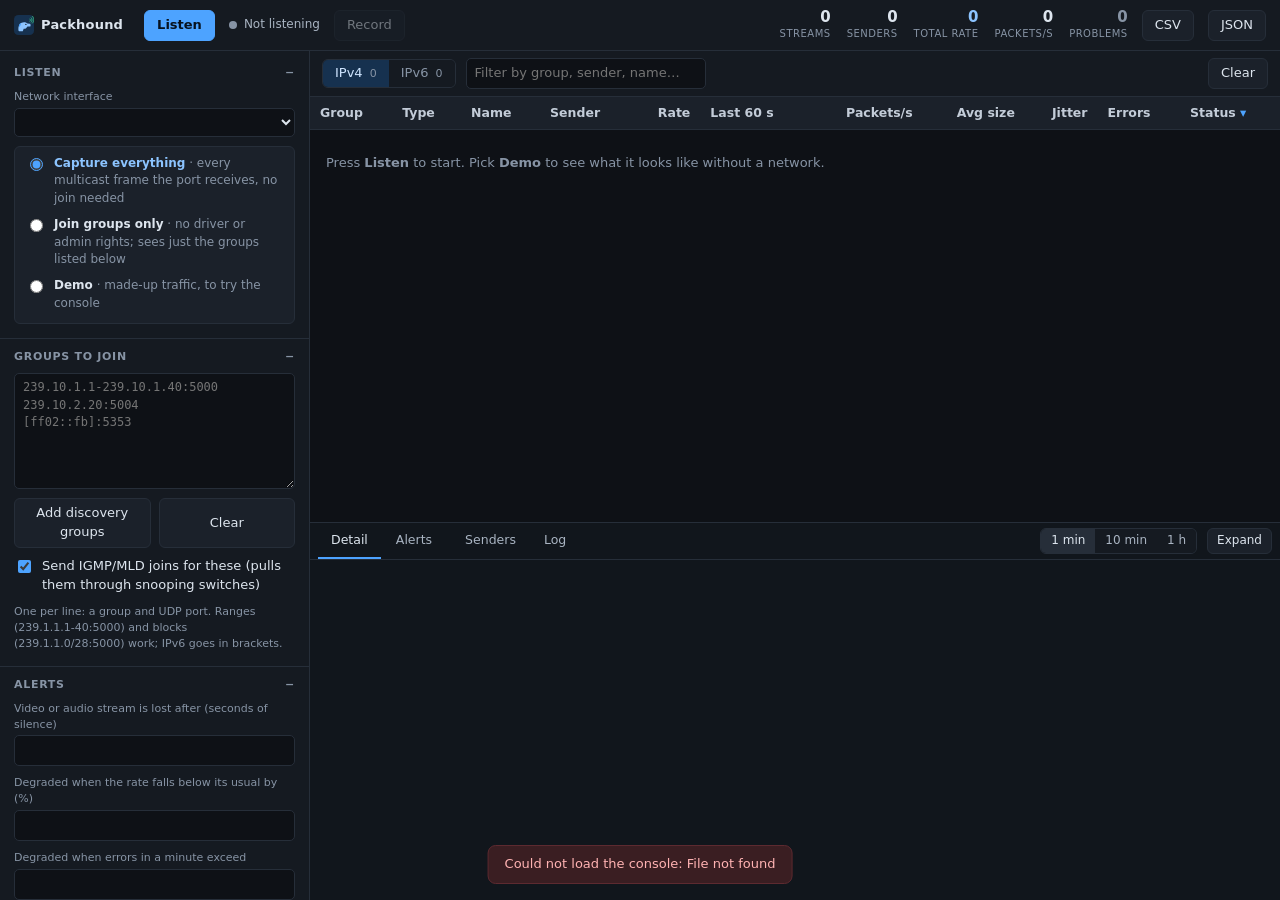
==== web/index.html @ dc928b0a "Packhound: watch the multicast streams arriving at a network port Lists every multicast stream on th" ====
<!doctype html>
<html lang="en">
<head>
<meta charset="utf-8">
<meta name="viewport" content="width=device-width, initial-scale=1">
<title>Packhound</title>
<link rel="stylesheet" href="style.css">
<link rel="icon" type="image/svg+xml" href="icon.svg">
</head>
<body>

<header>
  <div class="brand"><img src="icon.svg" alt="" width="20" height="20">Packhound <span id="ver"></span><a id="update" class="update" hidden target="_blank" rel="noopener"></a></div>
  <button id="listen" class="primary">Listen</button>
  <div class="state" id="state"><span class="dot" id="dot"></span><span id="stateText">Not listening</span></div>
  <button id="record" title="Record the multicast traffic to a pcap file for Wireshark" disabled>Record</button>
  <div class="counters">
    <div class="counter"><b id="cStreams">0</b><i>streams</i></div>
    <div class="counter"><b id="cSenders">0</b><i>senders</i></div>
    <div class="counter acc"><b id="cRate">0</b><i>total rate</i></div>
    <div class="counter"><b id="cPps">0</b><i>packets/s</i></div>
    <div class="counter err"><b id="cProblems">0</b><i>problems</i></div>
  </div>
  <button id="expCsv" title="Download the stream table as CSV">CSV</button>
  <button id="expJson" title="Download the stream table and alerts as JSON">JSON</button>
</header>

<div class="app">
<aside id="aside">
  <section>
    <h2>Listen</h2>
    <div class="body">
      <label><span>Network interface</span><select id="iface"></select></label>
      <div class="seg">
        <label class="check"><input type="radio" name="mode" value="capture" checked>
          <span><b>Capture everything</b> · every multicast frame the port receives, no join needed</span></label>
        <label class="check"><input type="radio" name="mode" value="join">
          <span><b>Join groups only</b> · no driver or admin rights; sees just the groups listed below</span></label>
        <label class="check"><input type="radio" name="mode" value="demo">
          <span><b>Demo</b> · made-up traffic, to try the console</span></label>
      </div>
      <div class="hint warn" id="liveWhy" hidden></div>
    </div>
  </section>

  <section>
    <h2>Groups to join</h2>
    <div class="body">
      <textarea id="groups" rows="6" spellcheck="false" placeholder="239.10.1.1-239.10.1.40:5000&#10;239.10.2.20:5004&#10;[ff02::fb]:5353"></textarea>
      <div class="row"><button id="addCommon">Add discovery groups</button><button id="clearGroups">Clear</button></div>
      <label class="check" id="joinTooRow"><input type="checkbox" id="joinToo" checked> Send IGMP/MLD joins for these (pulls them through snooping switches)</label>
      <div class="hint">One per line: a group and UDP port. Ranges (239.1.1.1-40:5000) and blocks (239.1.1.0/28:5000) work; IPv6 goes in brackets.</div>
      <div class="hint warn" id="groupErr" hidden></div>
    </div>
  </section>

  <section>
    <h2>Alerts</h2>
    <div class="body">
      <label><span>Video or audio stream is lost after (seconds of silence)</span><input type="number" id="silentAfter" min="1" step="1"></label>
      <label><span>Degraded when the rate falls below its usual by (%)</span><input type="number" id="dropPct" min="0" max="100" step="5"></label>
      <label><span>Degraded when errors in a minute exceed</span><input type="number" id="errPerMin" min="0" step="1"></label>
      <label class="check"><input type="checkbox" id="newSenders"> Alert when a video or audio group gains a second sender</label>
      <div class="hint">Discovery and control protocols speak when they have something to say, so they are never alarmed; they show as Quiet after five silent minutes.</div>
    </div>
  </section>

  <section class="collapsed">
    <h2>Display</h2>
    <div class="body">
      <label><span>Rates averaged over</span>
        <select id="avgSeconds"><option value="1">1 second</option><option value="5">5 seconds</option><option value="10">10 seconds</option></select></label>
      <label class="check"><input type="checkbox" id="showLinkLocal" checked> Show link-local control traffic (224.0.0.x, ff02::)</label>
    </div>
  </section>
</aside>

<main>
  <div class="tablebar">
    <div class="famtabs" role="tablist">
      <button class="fam on" data-fam="4" role="tab">IPv4 <span id="n4">0</span></button>
      <button class="fam" data-fam="6" role="tab">IPv6 <span id="n6">0</span></button>
    </div>
    <input type="text" id="filter" placeholder="Filter by group, sender, name…" aria-label="Filter streams">
    <div class="chips" id="chips"></div>
    <span class="spacer"></span>
    <span class="hint" id="nRows"></span>
    <button id="clear" title="Forget every stream seen so far">Clear</button>
  </div>
  <div class="tablewrap" id="tablewrap">
    <table id="tbl">
      <thead><tr>
        <th data-k="group">Group</th><th data-k="type">Type</th><th data-k="name">Name</th><th data-k="sender">Sender</th>
        <th data-k="bps" class="num">Rate</th><th>Last 60 s</th><th data-k="pps" class="num">Packets/s</th>
        <th data-k="avgSize" class="num">Avg size</th><th data-k="jitterMs" class="num">Jitter</th>
        <th data-k="errors">Errors</th><th data-k="status" class="sorted">Status</th>
      </tr></thead>
      <tbody id="rows"></tbody>
    </table>
    <div class="empty" id="empty">Press <b>Listen</b> to start. Pick <b>Demo</b> to see what it looks like without a network.</div>
  </div>

  <div class="drawer" id="drawer">
    <div class="tabs">
      <div class="tab on" data-tab="detail">Detail</div>
      <div class="tab" data-tab="alerts">Alerts<span class="n" id="nAlerts"></span></div>
      <div class="tab" data-tab="senders">Senders</div>
      <div class="tab" data-tab="log">Log</div>
      <span class="spacer"></span>
      <span class="segbtns" id="win"><button data-win="60" class="on">1 min</button><button data-win="600">10 min</button><button data-win="3600">1 h</button></span>
      <button id="expand" class="small">Expand</button>
    </div>
    <div class="pane" id="pane-detail"></div>
    <div class="pane" id="pane-alerts" hidden></div>
    <div class="pane" id="pane-senders" hidden></div>
    <div class="pane mono" id="pane-log" hidden></div>
  </div>
</main>
</div>

<div class="toast" id="toast" hidden></div>
<script src="app.js"></script>
</body>
</html>
---- web/style.css ----
:root {
  --bg: #0e1116;
  --panel: #151a21;
  --panel2: #1b212a;
  --line: #262e39;
  --text: #dde5ee;
  --muted: #8794a5;
  --accent: #4da3ff;
  --ok: #3ecf8e;
  --warn: #f0b429;
  --err: #ff6b6b;
  --mono: ui-monospace, "Cascadia Mono", Consolas, "SF Mono", Menlo, monospace;
}

* { box-sizing: border-box; }
[hidden] { display: none !important; }

body {
  margin: 0;
  background: var(--bg);
  color: var(--text);
  font: 13px/1.45 system-ui, -apple-system, "Segoe UI", sans-serif;
  height: 100vh;
  display: flex;
  flex-direction: column;
  overflow: hidden;
}

/* ---- header ---- */
header {
  display: flex;
  flex-wrap: wrap;
  align-items: center;
  gap: 8px 14px;
  padding: 9px 14px;
  background: var(--panel);
  border-bottom: 1px solid var(--line);
  flex: none;
}
.brand { font-weight: 650; letter-spacing: .2px; display: flex; align-items: center; gap: 7px; }
.brand span { color: var(--muted); font-weight: 400; font-size: 11px; }

button {
  font: inherit;
  color: var(--text);
  background: var(--panel2);
  border: 1px solid var(--line);
  border-radius: 6px;
  padding: 5px 12px;
  cursor: pointer;
}
button:hover:not(:disabled) { border-color: #35404e; background: #212a35; }
button:disabled { opacity: .45; cursor: default; }
button.primary { background: var(--accent); border-color: var(--accent); color: #07121f; font-weight: 600; }
button.primary:hover:not(:disabled) { background: #6bb4ff; border-color: #6bb4ff; }
button.danger { background: #3a1e22; border-color: #5d2a30; color: #ffb3b3; }
button.danger:hover:not(:disabled) { background: #4a2329; border-color: #7c3038; }
button.rec { background: #3a1e22; border-color: #7c3038; color: #ffc9c9; }
button.small { padding: 3px 9px; font-size: 12px; }

.state { display: flex; align-items: center; gap: 7px; color: #a9b4c2; font-size: 12px; min-width: 0; }
.dot { width: 8px; height: 8px; border-radius: 50%; background: var(--muted); flex: none; }
.dot.on { background: var(--ok); box-shadow: 0 0 0 3px #123326; }
.dot.rec { background: var(--err); box-shadow: 0 0 0 3px #3a1e22; }

.counters { display: flex; flex-wrap: wrap; gap: 16px; margin-left: auto; align-items: center; }
.counter { text-align: right; line-height: 1.15; }
.counter b { display: block; font-size: 15px; font-variant-numeric: tabular-nums; }
.counter i { font-style: normal; color: var(--muted); font-size: 10px; text-transform: uppercase; letter-spacing: .5px; }
.counter.acc b { color: #8cc4ff; }
.counter.err b { color: var(--muted); }
.counter.err.live b { color: var(--err); }

.update {
  margin-left: 6px; padding: 2px 9px; border-radius: 999px;
  font-size: 12px; font-weight: 600; text-decoration: none;
  color: var(--accent); border: 1px solid var(--accent);
}

/* ---- layout ---- */
.app { flex: 1; display: flex; min-height: 0; }
aside {
  width: 310px;
  flex: none;
  background: var(--panel);
  border-right: 1px solid var(--line);
  overflow-y: auto;
  padding: 4px 0 24px;
}
main { flex: 1; display: flex; flex-direction: column; min-width: 0; }
.spacer { flex: 1; }

section { border-bottom: 1px solid var(--line); }
section > h2 {
  margin: 0;
  font-size: 11px;
  text-transform: uppercase;
  letter-spacing: .7px;
  color: var(--muted);
  padding: 10px 14px 8px;
  cursor: pointer;
  user-select: none;
  display: flex;
  justify-content: space-between;
}
section > h2::after { content: "−"; }
section.collapsed > h2::after { content: "+"; }
section.collapsed > .body { display: none; }
.body { padding: 0 14px 14px; display: flex; flex-direction: column; gap: 9px; }

label { display: block; }
label > span { display: block; color: var(--muted); font-size: 11px; margin-bottom: 3px; }
input[type=text], input[type=number], select, textarea {
  width: 100%;
  font: inherit;
  color: var(--text);
  background: var(--bg);
  border: 1px solid var(--line);
  border-radius: 5px;
  padding: 5px 8px;
}
input:focus, select:focus, textarea:focus { outline: none; border-color: var(--accent); }
textarea { font-family: var(--mono); font-size: 12px; resize: vertical; min-height: 92px; }
.row { display: flex; gap: 8px; }
.row > * { flex: 1; min-width: 0; }
.check { display: flex; align-items: flex-start; gap: 8px; cursor: pointer; }
.check input { accent-color: var(--accent); margin-top: 3px; }
.check.disabled { opacity: .45; cursor: not-allowed; }
.hint { color: var(--muted); font-size: 11px; }
.hint.warn { color: var(--warn); }
.seg { display: flex; flex-direction: column; gap: 6px; padding: 8px 10px; background: var(--panel2); border: 1px solid var(--line); border-radius: 6px; }
.seg .check span { font-size: 12px; color: var(--muted); }
.seg .check b { color: var(--text); font-weight: 600; }
.seg input:checked + span b { color: #8cc4ff; }
aside.locked section:first-child .body, aside.locked #groups { opacity: .55; }

/* ---- table ---- */
.tablebar {
  display: flex;
  flex-wrap: wrap;
  gap: 8px 10px;
  align-items: center;
  padding: 7px 12px;
  border-bottom: 1px solid var(--line);
  background: var(--panel);
}
.tablebar input[type=text] { max-width: 240px; }
.famtabs { display: inline-flex; border: 1px solid var(--line); border-radius: 6px; overflow: hidden; }
.fam { border: 0; border-radius: 0; background: var(--panel); color: var(--muted); padding: 4px 12px; }
.fam span { font-size: 11px; color: var(--muted); margin-left: 3px; }
.fam.on { background: #16314f; color: #cfe5ff; }
.chips { display: flex; gap: 6px; flex-wrap: wrap; }
.chip {
  border: 1px solid var(--line);
  background: var(--panel2);
  border-radius: 20px;
  padding: 2px 10px;
  font-size: 11.5px;
  cursor: pointer;
  color: #c3ccd8;
}
.chip.on { background: #16314f; border-color: #2c5f95; color: #cfe5ff; }

.tablewrap { flex: 1; overflow: auto; min-height: 120px; }
table { width: 100%; border-collapse: collapse; font-size: 12.5px; }
thead th {
  position: sticky;
  top: 0;
  background: var(--panel2);
  text-align: left;
  font-weight: 600;
  color: #c3ccd8;
  padding: 7px 10px;
  border-bottom: 1px solid var(--line);
  white-space: nowrap;
  z-index: 1;
}
thead th[data-k] { cursor: pointer; }
thead th.sorted::after { content: " ▾"; color: var(--accent); }
thead th.sorted.asc::after { content: " ▴"; }
tbody td { padding: 5px 10px; border-bottom: 1px solid #1b2129; white-space: nowrap; vertical-align: middle; }
tbody tr { cursor: pointer; }
tbody tr:hover { background: #182029; }
tbody tr.sel { background: #14263a; }
.num { text-align: right; font-variant-numeric: tabular-nums; }
.mono, td.m { font-family: var(--mono); font-size: 12px; }
td.name { max-width: 300px; overflow: hidden; text-overflow: ellipsis; }
.empty { color: var(--muted); padding: 24px 16px; }

.badge { display: inline-block; font-size: 11px; font-weight: 600; padding: 1px 7px; border-radius: 4px; white-space: nowrap; }
.k-video { background: #14304f; color: #8cc4ff; }
.k-audio { background: #2e2350; color: #c7b4ff; }
.k-disc { background: #0f3a33; color: #6fe0c4; }
.k-time { background: #3d2a10; color: #ffc46b; }
.k-net { background: #262e39; color: #c3ccd8; }
.k-unk { background: #1b212a; color: var(--muted); border: 1px dashed #35404e; }

.st { display: inline-block; font-size: 11px; padding: 1px 7px; border-radius: 4px; }
.st-ok { background: #123326; color: #5fe0a6; }
.st-warn { background: #3a2e0d; color: #f5c451; }
.st-err { background: #3a1e22; color: #ff9b9b; }
.st-idle { background: #1b212a; color: #a9b4c2; }
.e-ok { color: var(--muted); }
.e-err { color: #ff9b9b; }
svg.spark { display: block; }

/* ---- drawer ---- */
.drawer { flex: none; height: 42vh; min-height: 220px; border-top: 1px solid var(--line); display: flex; flex-direction: column; background: #11161c; }
.drawer.big { height: 72vh; }
.tabs { display: flex; flex-wrap: wrap; gap: 2px; padding: 0 8px; border-bottom: 1px solid var(--line); align-items: center; }
.tab { padding: 8px 13px; font-size: 12.5px; color: #a9b4c2; cursor: pointer; border-bottom: 2px solid transparent; }
.tab.on { color: var(--text); border-bottom-color: var(--accent); }
.tab .n { color: var(--err); font-size: 11px; margin-left: 5px; }
.segbtns { display: inline-flex; border: 1px solid var(--line); border-radius: 6px; overflow: hidden; margin-right: 8px; }
.segbtns button { border: 0; border-radius: 0; font-size: 12px; background: var(--panel); color: #a9b4c2; padding: 3px 10px; }
.segbtns button.on { background: var(--line); color: var(--text); }
.pane { flex: 1; overflow: auto; padding: 12px 16px; }
.pane.mono { font-family: var(--mono); font-size: 11.5px; white-space: pre-wrap; word-break: break-word; color: #c6d2df; }
.pane .t { color: var(--muted); }

.detail { display: flex; flex-wrap: wrap; gap: 16px 28px; }
.detail .facts { flex: 1 1 280px; min-width: 0; display: flex; flex-direction: column; gap: 8px; }
.detail .graph { flex: 2 1 420px; min-width: 0; display: flex; flex-direction: column; gap: 4px; }
.detail .tables { flex: 1 1 100%; display: flex; flex-wrap: wrap; gap: 16px; }
.detail .tables > div { flex: 1 1 420px; min-width: 0; }
.dhead { display: flex; flex-wrap: wrap; gap: 8px; align-items: center; }
.dhead .g { font-family: var(--mono); font-size: 15px; font-weight: 600; }
.dname { color: #c3ccd8; }
dl.kv { display: grid; grid-template-columns: auto 1fr; gap: 4px 14px; margin: 0; font-size: 12.5px; }
dl.kv dt { color: var(--muted); }
dl.kv dd { margin: 0; font-family: var(--mono); font-size: 12px; word-break: break-word; }
.gcap { display: flex; justify-content: space-between; font-size: 12px; color: var(--muted); }
.chart { width: 100%; height: 160px; background: var(--bg); border: 1px solid var(--line); border-radius: 6px; display: block; }
.ttl { font-size: 12px; color: var(--muted); margin: 0 0 4px; }
.box { overflow: auto; border: 1px solid var(--line); border-radius: 6px; max-height: 320px; }
.box table { font-size: 12px; }
.box thead th { background: var(--panel); }
.box td { font-family: var(--mono); font-size: 11.5px; }

.alert { display: grid; grid-template-columns: max-content 64px minmax(160px, auto) 1fr; gap: 10px; padding: 5px 0; border-bottom: 1px solid #1b2129; align-items: baseline; }
.alert .when { white-space: nowrap; color: var(--muted); font-family: var(--mono); font-size: 11.5px; }
.alert .grp { font-family: var(--mono); font-size: 12px; cursor: pointer; }
.alert .grp:hover { color: #8cc4ff; text-decoration: underline; }

.toast { position: fixed; bottom: 16px; left: 50%; transform: translateX(-50%); background: #3a1e22; border: 1px solid #5d2a30; color: #ffb3b3; padding: 9px 16px; border-radius: 8px; max-width: 90vw; z-index: 5; }
.toast.ok { background: #123326; border-color: #1f5c43; color: #b9f3d6; }

/* ---- narrow screens: the sidebar goes above the table ---- */
@media (max-width: 820px) {
  body { height: auto; overflow: auto; }
  .app { flex-direction: column; }
  aside { width: auto; border-right: 0; border-bottom: 1px solid var(--line); }
  .tablewrap { max-height: 60vh; }
  .drawer, .drawer.big { height: auto; min-height: 0; }
  .counters { margin-left: 0; }
}
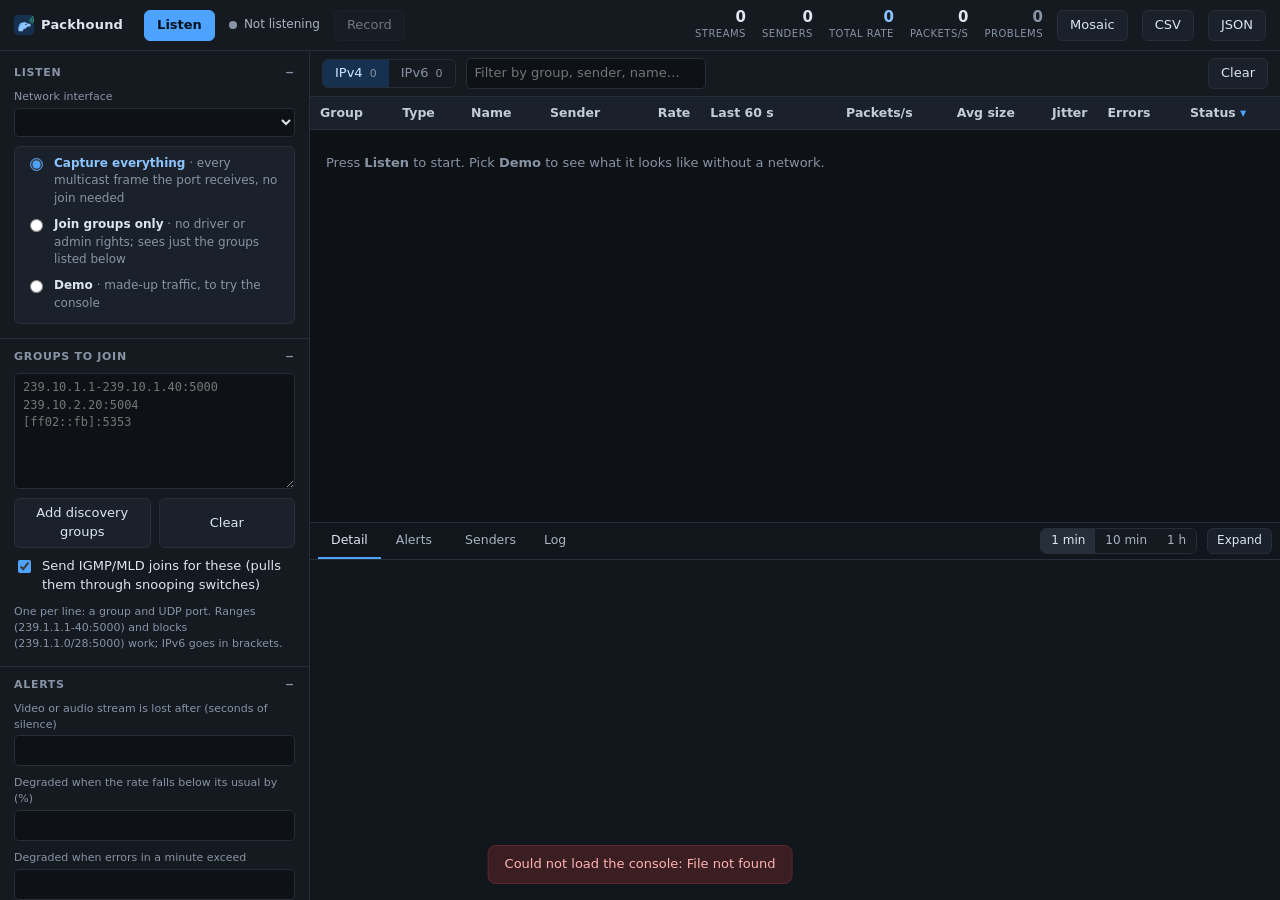
==== commit ae24171c: "Add the mosaic: a still of every channel, in its own page and the REST API A still is the next key p" ====
--- a/web/index.html
+++ b/web/index.html
@@ -13,6 +13,7 @@
   <div class="brand"><img src="icon.svg" alt="" width="20" height="20">Packhound <span id="ver"></span><a id="update" class="update" hidden target="_blank" rel="noopener"></a></div>
   <button id="listen" class="primary">Listen</button>
   <div class="state" id="state"><span class="dot" id="dot"></span><span id="stateText">Not listening</span></div>
+  <span class="localdrop" id="localDrop" hidden></span>
   <button id="record" title="Record the multicast traffic to a pcap file for Wireshark" disabled>Record</button>
   <div class="counters">
     <div class="counter"><b id="cStreams">0</b><i>streams</i></div>
@@ -21,6 +22,10 @@
     <div class="counter"><b id="cPps">0</b><i>packets/s</i></div>
     <div class="counter err"><b id="cProblems">0</b><i>problems</i></div>
   </div>
+  <span class="who" id="who" hidden></span>
+  <a href="mosaic" target="_blank" rel="noopener" title="A still of every channel, in a new tab"><button type="button">Mosaic</button></a>
+  <button id="settingsBtn" hidden>Settings</button>
+  <a id="logout" href="/auth/logout" hidden><button type="button">Log out</button></a>
   <button id="expCsv" title="Download the stream table as CSV">CSV</button>
   <button id="expJson" title="Download the stream table and alerts as JSON">JSON</button>
 </header>
@@ -119,6 +124,8 @@
 </div>
 
 <div class="toast" id="toast" hidden></div>
+<div class="modal" id="settings" hidden></div>
 <script src="app.js"></script>
+<script src="settings.js"></script>
 </body>
 </html>
--- a/web/style.css
+++ b/web/style.css
@@ -71,6 +71,7 @@
 .counter.err b { color: var(--muted); }
 .counter.err.live b { color: var(--err); }
 
+.localdrop { font-size: 12px; color: #f5c451; background: #3a2e0d; border: 1px solid #6b5418; border-radius: 6px; padding: 3px 9px; }
 .update {
   margin-left: 6px; padding: 2px 9px; border-radius: 999px;
   font-size: 12px; font-weight: 600; text-decoration: none;
@@ -202,6 +203,8 @@
 .st-idle { background: #1b212a; color: #a9b4c2; }
 .e-ok { color: var(--muted); }
 .e-err { color: #ff9b9b; }
+.sname { color: var(--muted); font-family: system-ui, sans-serif; font-size: 11.5px; }
+.srcerr { color: #c9a95a; font-size: 11px; }
 svg.spark { display: block; }
 
 /* ---- drawer ---- */
@@ -226,6 +229,11 @@
 .dhead { display: flex; flex-wrap: wrap; gap: 8px; align-items: center; }
 .dhead .g { font-family: var(--mono); font-size: 15px; font-weight: 600; }
 .dname { color: #c3ccd8; }
+.play { display: flex; flex-wrap: wrap; align-items: center; gap: 6px; }
+.play a.small { color: var(--text); background: var(--panel2); border: 1px solid var(--line); border-radius: 6px; padding: 3px 9px; font-size: 12px; text-decoration: none; }
+.play a.small:hover { background: #212a35; border-color: #35404e; }
+.play .url { color: var(--muted); font-size: 11.5px; }
+.playable { color: var(--muted); font-size: 9px; margin-left: 4px; }
 dl.kv { display: grid; grid-template-columns: auto 1fr; gap: 4px 14px; margin: 0; font-size: 12.5px; }
 dl.kv dt { color: var(--muted); }
 dl.kv dd { margin: 0; font-family: var(--mono); font-size: 12px; word-break: break-word; }
@@ -254,3 +262,63 @@
   .drawer, .drawer.big { height: auto; min-height: 0; }
   .counters { margin-left: 0; }
 }
+
+/* ---- login (the service) ---- */
+body.loginpage { align-items: center; justify-content: center; }
+.login { width: min(340px, calc(100vw - 32px)); display: flex; flex-direction: column; gap: 12px; background: var(--panel); border: 1px solid var(--line); border-radius: 10px; padding: 24px; }
+.login .brand { font-size: 17px; margin-bottom: 6px; }
+.login button { padding: 8px; }
+
+/* ---- settings dialog (the service) ---- */
+.who { color: var(--muted); font-size: 12px; }
+.modal { position: fixed; inset: 0; background: rgba(0,0,0,.6); display: flex; align-items: flex-start; justify-content: center; z-index: 4; overflow: auto; padding: 32px 16px; }
+.dialog { background: var(--panel); border: 1px solid var(--line); border-radius: 10px; width: min(920px, 100%); display: flex; flex-direction: column; }
+.dialog > header { border-radius: 10px 10px 0 0; }
+.dialog .stabs { display: flex; flex-wrap: wrap; gap: 2px; padding: 0 10px; border-bottom: 1px solid var(--line); }
+.dialog .stab { padding: 9px 14px; cursor: pointer; color: #a9b4c2; border-bottom: 2px solid transparent; }
+.dialog .stab.on { color: var(--text); border-bottom-color: var(--accent); }
+.dialog .spane { padding: 18px 20px 22px; display: flex; flex-direction: column; gap: 12px; }
+.dialog .grid2 { display: grid; grid-template-columns: repeat(auto-fit, minmax(240px, 1fr)); gap: 12px 18px; }
+.dialog code, .dialog pre { font-family: var(--mono); font-size: 12px; background: var(--bg); border: 1px solid var(--line); border-radius: 5px; padding: 2px 6px; word-break: break-all; }
+.dialog pre { padding: 10px 12px; white-space: pre-wrap; margin: 0; }
+.dialog h3 { margin: 6px 0 0; font-size: 13px; }
+.dialog .actions { display: flex; flex-wrap: wrap; gap: 8px; }
+.ifrow { display: grid; grid-template-columns: 90px 1fr 150px; gap: 8px 12px; align-items: center; border-bottom: 1px solid #1b2129; padding: 8px 0; }
+.ifrow .stat { color: var(--muted); font-size: 12px; font-family: var(--mono); }
+.ifedit { grid-column: 1 / -1; display: grid; grid-template-columns: repeat(auto-fit, minmax(160px, 1fr)); gap: 8px; }
+@media (max-width: 600px) { .ifrow { grid-template-columns: 1fr; } }
+
+/* ---- mosaic ---- */
+.mosaicpage { overflow: auto; }
+.mosaicpage header { position: sticky; top: 0; z-index: 2; }
+.mosaicpage.offline header { border-bottom-color: var(--err); }
+.mcount { color: var(--muted); }
+.mosaicpage input[type=search] { font: inherit; color: var(--text); background: var(--panel2); border: 1px solid var(--line); border-radius: 6px; padding: 4px 9px; width: 200px; }
+.mtoggle { color: var(--muted); display: flex; align-items: center; gap: 5px; cursor: pointer; }
+.mnote { color: var(--warn); }
+.mosaic { display: grid; grid-template-columns: repeat(auto-fill, minmax(min(var(--tile, 280px), 100%), 1fr)); gap: 10px; padding: 12px 14px; }
+.mempty { color: var(--muted); padding: 40px 14px; text-align: center; }
+.tile { margin: 0; background: var(--panel); border: 1px solid var(--line); border-radius: 6px; overflow: hidden; }
+.tile[data-level=warn] { border-color: #6b5313; }
+.tile[data-level=err] { border-color: #7c3038; }
+.tile .pic { position: relative; aspect-ratio: 16 / 9; background: #000; }
+.tile img { width: 100%; height: 100%; object-fit: contain; display: block; }
+.tile .over { position: absolute; inset: 0; display: flex; align-items: center; justify-content: center; text-align: center; padding: 8px; color: var(--muted); font-size: 12px; }
+.tile .over.dim { background: rgba(0, 0, 0, .6); color: #fff; font-weight: 600; letter-spacing: .3px; }
+.tile[data-level=err] .over { color: #ff9b9b; }
+.tile .audio, .tile .age, .tile .errs { position: absolute; background: rgba(8, 10, 14, .72); border-radius: 4px; padding: 2px 5px; font-size: 11px; line-height: 14px; }
+.tile .audio { top: 6px; right: 6px; display: flex; }
+.tile .audio.on { color: var(--ok); }
+.tile .audio.off { color: var(--err); }
+.tile .age { bottom: 6px; right: 6px; color: #c9d3de; font-variant-numeric: tabular-nums; }
+.tile .age:empty { display: none; }
+.tile .age.stale { color: var(--warn); }
+.tile .errs { top: 6px; left: 6px; color: #ff9b9b; }
+.tile figcaption { display: flex; align-items: baseline; gap: 7px; padding: 5px 8px; min-width: 0; }
+.tile .dot { flex: none; width: 8px; height: 8px; border-radius: 50%; align-self: center; padding: 0; }
+.tile .dot.st-ok { background: var(--ok); }
+.tile .dot.st-warn { background: var(--warn); }
+.tile .dot.st-err { background: var(--err); }
+.tile .dot.st-idle { background: var(--muted); }
+.tile .nm { font-weight: 600; white-space: nowrap; overflow: hidden; text-overflow: ellipsis; min-width: 0; }
+.tile .grp { color: var(--muted); font-family: var(--mono); font-size: 11px; white-space: nowrap; margin-left: auto; }
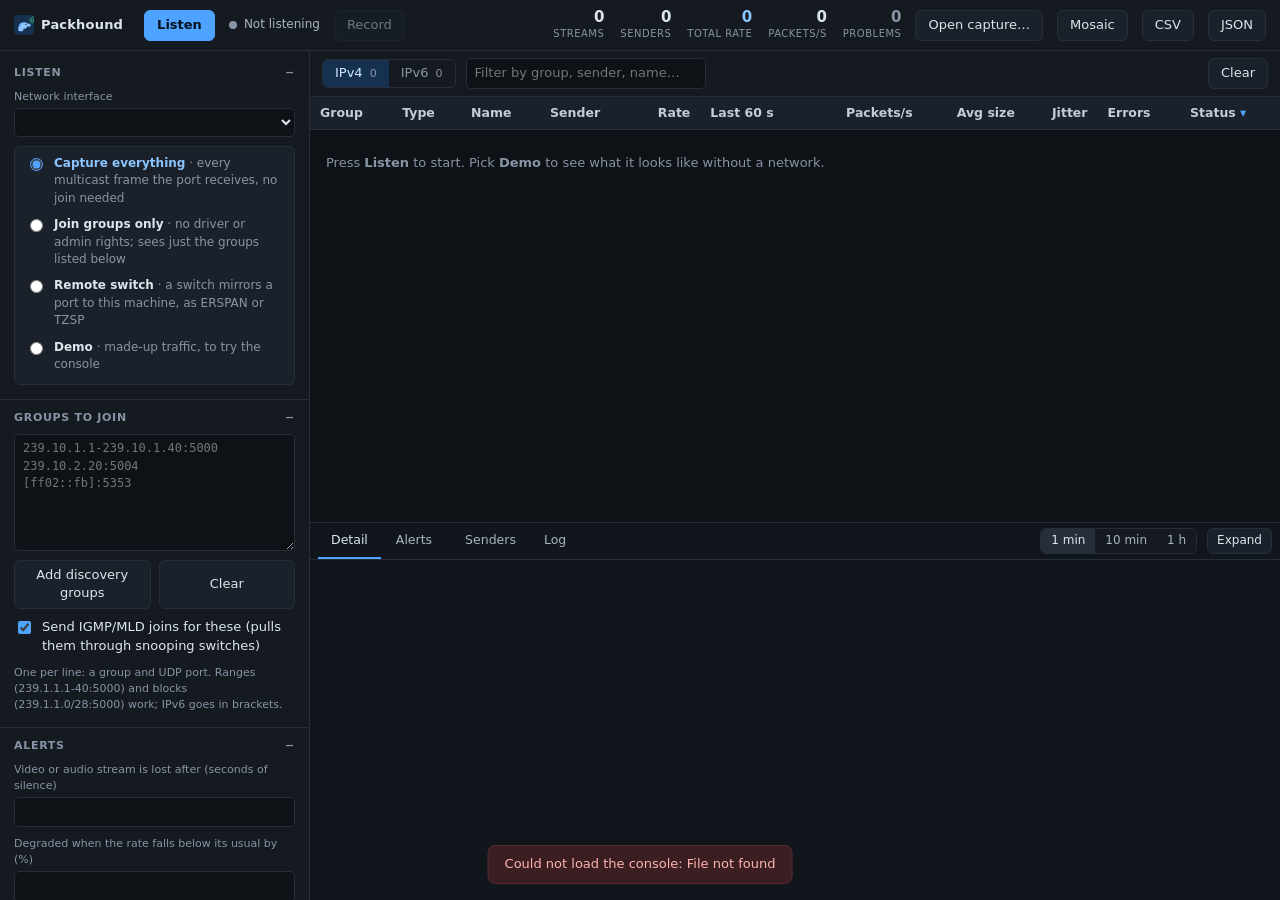
==== commit 58235418: "Open capture files, and receive switch mirrors over ERSPAN and TZSP Open capture... (and -read on th" ====
--- a/web/index.html
+++ b/web/index.html
@@ -23,12 +23,15 @@
     <div class="counter err"><b id="cProblems">0</b><i>problems</i></div>
   </div>
   <span class="who" id="who" hidden></span>
-  <a href="mosaic" target="_blank" rel="noopener" title="A still of every channel, in a new tab"><button type="button">Mosaic</button></a>
+  <button id="openCap" title="Analyse a pcap or pcapng file from Wireshark or tcpdump">Open capture…</button>
+  <input type="file" id="capFile" accept=".pcap,.pcapng,.cap,.dmp" hidden>
+  <a id="mosaicLink" href="mosaic" target="_blank" rel="noopener" title="A still of every channel, in a new tab"><button type="button">Mosaic</button></a>
   <button id="settingsBtn" hidden>Settings</button>
   <a id="logout" href="/auth/logout" hidden><button type="button">Log out</button></a>
   <button id="expCsv" title="Download the stream table as CSV">CSV</button>
   <button id="expJson" title="Download the stream table and alerts as JSON">JSON</button>
 </header>
+<div class="filebar" id="fileBar" hidden><span id="fileText"></span><button id="fileClose" class="small">Back to live</button></div>
 
 <div class="app">
 <aside id="aside">
@@ -41,8 +44,20 @@
           <span><b>Capture everything</b> · every multicast frame the port receives, no join needed</span></label>
         <label class="check"><input type="radio" name="mode" value="join">
           <span><b>Join groups only</b> · no driver or admin rights; sees just the groups listed below</span></label>
+        <label class="check"><input type="radio" name="mode" value="remote">
+          <span><b>Remote switch</b> · a switch mirrors a port to this machine, as ERSPAN or TZSP</span></label>
         <label class="check"><input type="radio" name="mode" value="demo">
           <span><b>Demo</b> · made-up traffic, to try the console</span></label>
+      </div>
+      <div class="remote" id="remoteOpts" hidden>
+        <label><span>The switch sends</span><select id="remoteProto">
+          <option value="erspan">ERSPAN: Cisco, Arista, Juniper, Aruba, Ruckus ICX</option>
+          <option value="tzsp">TZSP: MikroTik</option>
+        </select></label>
+        <label><span>Only from this switch (optional)</span><input id="remoteFrom" placeholder="any switch" spellcheck="false"></label>
+        <label id="sessionRow"><span>Only this ERSPAN session (optional)</span><input id="remoteSession" placeholder="any session" inputmode="numeric"></label>
+        <div class="hint" id="remoteWhere"></div>
+        <details class="hint"><summary>Switch configuration examples</summary><pre id="remoteHelp"></pre></details>
       </div>
       <div class="hint warn" id="liveWhy" hidden></div>
     </div>
--- a/web/style.css
+++ b/web/style.css
@@ -288,6 +288,18 @@
 .ifedit { grid-column: 1 / -1; display: grid; grid-template-columns: repeat(auto-fit, minmax(160px, 1fr)); gap: 8px; }
 @media (max-width: 600px) { .ifrow { grid-template-columns: 1fr; } }
 
+/* ---- remote switch ---- */
+.remote { display: flex; flex-direction: column; gap: 8px; margin-top: 10px; }
+.remote input { font: inherit; color: var(--text); background: var(--panel2); border: 1px solid var(--line); border-radius: 6px; padding: 5px 8px; }
+.remote details summary { cursor: pointer; color: var(--accent); }
+.remote pre { white-space: pre-wrap; font-family: var(--mono); font-size: 11px; background: var(--bg); border: 1px solid var(--line); border-radius: 6px; padding: 8px; margin: 6px 0 0; color: var(--text); }
+
+/* ---- capture file view ---- */
+.filebar { display: flex; align-items: center; gap: 12px; padding: 7px 14px; background: #10263d; border-bottom: 1px solid #1d4266; color: #cfe5ff; flex: none; }
+.filebar span { flex: 1; min-width: 0; }
+.fileview #listen, .fileview #record, .fileview #state, .fileview #localDrop, .fileview .play { display: none; }
+.remotemode .play { display: none; }
+
 /* ---- mosaic ---- */
 .mosaicpage { overflow: auto; }
 .mosaicpage header { position: sticky; top: 0; z-index: 2; }
@@ -296,6 +308,8 @@
 .mosaicpage input[type=search] { font: inherit; color: var(--text); background: var(--panel2); border: 1px solid var(--line); border-radius: 6px; padding: 4px 9px; width: 200px; }
 .mtoggle { color: var(--muted); display: flex; align-items: center; gap: 5px; cursor: pointer; }
 .mnote { color: var(--warn); }
+.mrefresh { color: var(--muted); display: flex; align-items: center; gap: 6px; }
+.mrefresh .segbtns { margin-right: 0; }
 .mosaic { display: grid; grid-template-columns: repeat(auto-fill, minmax(min(var(--tile, 280px), 100%), 1fr)); gap: 10px; padding: 12px 14px; }
 .mempty { color: var(--muted); padding: 40px 14px; text-align: center; }
 .tile { margin: 0; background: var(--panel); border: 1px solid var(--line); border-radius: 6px; overflow: hidden; }
